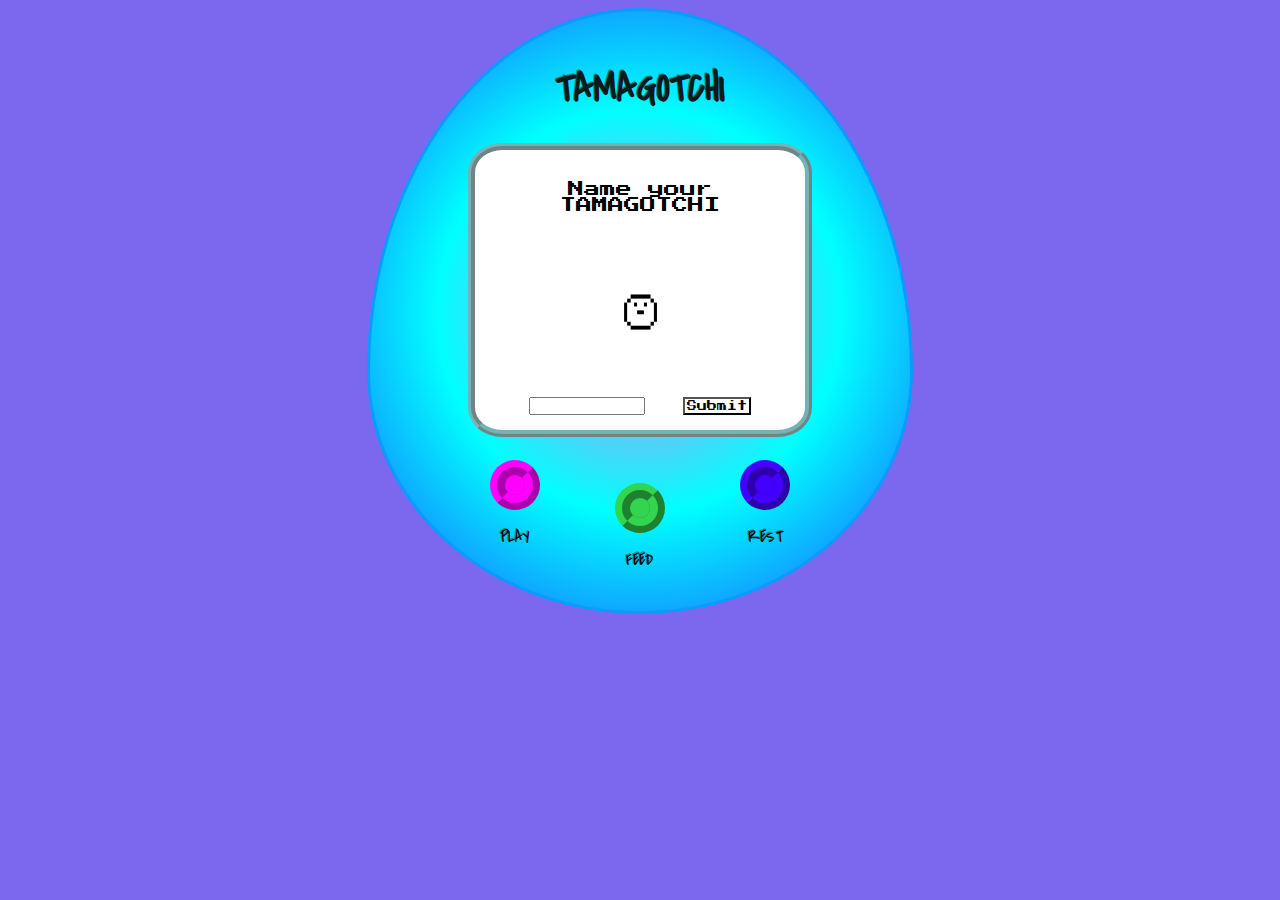
==== tamagotchi.html @ 7ec3b57d "Adds animation effects to sprites, adds countdowns and clickable buttons for boredom, hunger, and sl" ====
<!DOCTYPE html>
<html lang="en">
<head>
  <meta charset="UTF-8">
  <meta http-equiv="X-UA-Compatible" content="IE=edge">
  <meta name="viewport" content="width=device-width, initial-scale=1.0">
  <title>TAMAGOTCHI</title>
  <script src="jquery-3.6.0.js" defer></script>
  <script src="tamagotchi.js" defer></script>
  <link href="tamagotchi.css" rel="stylesheet">
  <link rel="preconnect" href="https://fonts.googleapis.com">
  <link rel="preconnect" href="https://fonts.gstatic.com" crossorigin>
  <link href="https://fonts.googleapis.com/css2?family=Covered+By+Your+Grace&display=swap" rel="stylesheet">
  <link rel="preconnect" href="https://fonts.googleapis.com">
  <link rel="preconnect" href="https://fonts.gstatic.com" crossorigin>
  <link href="https://fonts.googleapis.com/css2?family=Press+Start+2P&display=swap" rel="stylesheet">
</head>
<body>
  <div id="console">
    <h1>TAMAGOTCHI</h1>
    <div id="screen">

      <div id="topscreen-start">
        <div class="screensides">
          <p>Name your TAMAGOTCHI</p>
        </div>
      </div>

      <div id="topscreen-gameplay" class="none">
        <div class="screensides none">
          <div id="namesquare" class="icons">
            <p id="playername">Dummy Name</p>
          </div>
          <div id="actionsquare" class="icons"></div>
          <div id="agesquare" class="icons">
            <p>Age:</p>
            <p id="age">0</p>
          </div>
        </div>
      </div>

      <img src="egg.jpg" class="egg">
      <!-- <div id="tamagotchi-gameplay" class ="none"> -->
        <img src="tamagotchi.jpg" class="creature none">
      <!-- </div> -->

      <div id="bottomscreen-start">
        <div class="screensides">
          <input type="text" id="name" name="name" required minlength="1" maxlength="8" size="10">
          <button class="submitname" type="submit" onclick="hatchTamagotchi(value)">Submit</button>
        </div>
      </div>
      <div id="bottomscreen-gameplay" class="none">
        <div class="screensides">
          <div id="playmeter" class="icons">
            <p>Boredom:</p>
            <p id="boredom">0</p>  
          </div>
          <div id="foodmeter" class="icons">
            <p>Hunger:</p>
            <p id="hunger">0</p>
          </div>
          <div id="restmeter" class="icons">
            <p>Sleepiness:</p>
            <p id="sleepiness">0</p>
          </div>
        </div>  
      </div>
    </div>    
    <div id="buttoncontainer">
      <div id="playcontainer">
        <button id="play" class="hover"></button>
        <p class="buttontext">PLAY</p>
      </div>
      <div id="feedcontainer">
        <button id="feed" class="hover"></button>
        <p class="buttontext">FEED</p>
      </div>
      <div id="restcontainer">
        <button id="rest" class="hover"></button>
        <p class="buttontext">REST</p>
      </div> 
    </div>  
  </div>
</body>
</html>
---- tamagotchi.css ----
body {
  font-family: 'Covered By Your Grace', cursive;
  background-color: mediumslateblue;
}
.hover:hover {
  cursor: pointer;
  transform: scale(1.15);
  box-shadow: 0 5px 15px rgba(0, 0, 0, 0.3);
}
.none {
  display: none;
}
#console {
  margin: auto;
  width: 50%;
  display: flex;
  flex-direction: column;
  justify-content: center;
  align-items: center;
  flex-wrap: wrap;
  background: radial-gradient(circle at center, rgb(230, 124, 236), rgb(0, 255, 255), rgb(29, 78, 255) 100%);
  width: 540px;
  height: 600px;
  border-style: solid;
  border-radius: 50% 50% 50% 50% / 60% 60% 40% 40%;
  border-color: rgb(10, 155, 255);
}
h1 {
  font-size: 40px;
  color: rgb(9, 27, 27);
  text-shadow: -1px -1px 0px rgb(17, 113, 108, 0.73), -1px -1px 0px rgba(31, 197, 200, 0.8);
}
#screen {
  display: flex;
  flex-direction: column;
  height: 250px;
  width: 300px;
  background-color: white;
  border: 2mm ridge rgba(8, 119, 123, 0.559);
  border-radius: 10%;
  padding: 15px;
}
.nightscreen {
  background-color: midnightblue;
}
.egg {
  margin: auto;
  width: 50%;
  height: 50px;
  width: 50px;
  animation-duration: 2s;
  animation-name: bounce;
  animation-iteration-count: infinite;
  animation-direction: alternate;
}
.creature {
  margin: auto;
  width: 50%;
  height: 65px;
  width: 65px;
  animation-duration: 2s;
  animation-name: slide;
  animation-iteration-count: infinite;
  animation-direction: alternate;
}
@keyframes bounce {
  from {
    margin-top: 10%;
    height: 70px;
  }
  to {
    margin-bottom: 10%;
    width: 70px;
  }
}
@keyframes slide {
  from {
    margin-left: 65%;
  }
  to {
    margin-right: 65%;
  }
}
.screensides {
  display: flex;
  flex-direction: row;
  justify-content: space-evenly;
}
#topscreen-start {
  font-family: 'Press Start 2P', cursive;
}
#bottomscreen-start {
  font-family: 'Press Start 2P', cursive;
}
#name {
  font-size: 10px;
  font-family: 'Press Start 2P', cursive;
  padding: 2px;
}
.submitname {
  font-size: 10px;
  font-family: 'Press Start 2P', cursive;
  background-color: white;
  padding: 2px;
}
.icons {
  font-size: 5.5px;
  font-family: 'Press Start 2P', cursive;
  display: flex;
  flex-direction: column;
  justify-content: space-around;
  align-items: center;
  border-style: solid;
  border-radius: 20%;
  height: 50px;
  width: 60px;
}
p {
  text-align: center;
}
.buttontext {
  text-shadow: -1px -1px 0px rgb(17, 113, 108, 0.73), -1px -1px 0px rgba(31, 197, 200, 0.8);
}
#buttoncontainer {
  height: 150px;
  width: 300px;
  display: flex;
  flex-direction: row;
  justify-content: space-between;
  align-items: center;
  
}
#playcontainer {
  display: flex;
  flex-direction: column;
  align-items: center;
}
#play {
  background-color: magenta;
  height: 50px;
  width: 50px;
  border: 4mm ridge magenta;
  border-radius: 50px;
  transition: 0.2s ease-in-out;
}
#feedcontainer {
  display: flex;
  flex-direction: column;
  align-items: center;
  align-self: flex-end;
}
#feed {
  background-color: rgb(51, 213, 78);
  height: 50px;
  width: 50px;
  border: 4mm ridge rgb(51, 213, 78);
  border-radius: 50px;
  transition: 0.2s ease-in-out;
}
#restcontainer {
  display: flex;
  flex-direction: column;
  align-items: center;
}
#rest {
  background-color: rgb(68, 0, 255);
  height: 50px;
  width: 50px;
  border: 4mm ridge rgb(68, 0, 255);
  border-radius: 50px;
  transition: 0.2s ease-in-out;
}
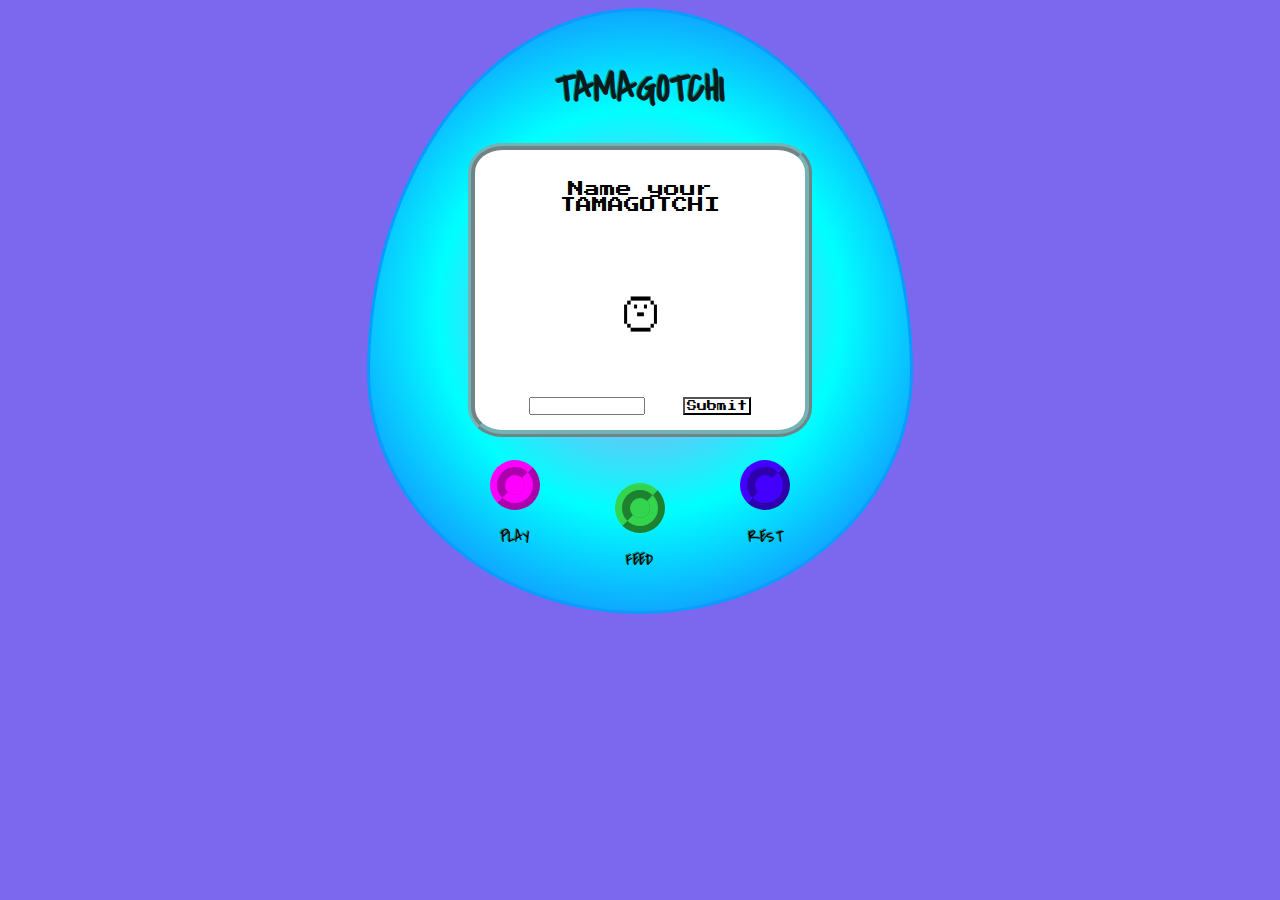
==== commit cf735b47: "Fixes issues with play icons stacking on top of each other when pressed sequentially in a short amou" ====
--- a/tamagotchi.html
+++ b/tamagotchi.html
@@ -22,7 +22,7 @@
 
       <div id="topscreen-start">
         <div class="screensides">
-          <p>Name your TAMAGOTCHI</p>
+          <p id="starttext">Name your TAMAGOTCHI</p>
         </div>
       </div>
 
@@ -31,7 +31,11 @@
           <div id="namesquare" class="icons">
             <p id="playername">Dummy Name</p>
           </div>
-          <div id="actionsquare" class="icons"></div>
+          <div id="actionsquare" class="icons none">
+            <img src="play.jpg" id="playicon" class="none">
+            <img src="food.jpg" id="foodicon" class="none">
+            <img src="rest.jpg" id="resticon" class="none">
+          </div>  
           <div id="agesquare" class="icons">
             <p>Age:</p>
             <p id="age">0</p>
@@ -40,14 +44,14 @@
       </div>
 
       <img src="egg.jpg" class="egg">
-      <!-- <div id="tamagotchi-gameplay" class ="none"> -->
-        <img src="tamagotchi.jpg" class="creature none">
-      <!-- </div> -->
+      <img src="tamagotchi.jpg" class="creature none">
+      <p id="deathtext" class="none"></p>
+      <img src="death.jpg" class="deathicon none">
 
       <div id="bottomscreen-start">
         <div class="screensides">
           <input type="text" id="name" name="name" required minlength="1" maxlength="8" size="10">
-          <button class="submitname" type="submit" onclick="hatchTamagotchi(value)">Submit</button>
+          <button class="submitname hover" type="submit" onclick="hatchTamagotchi(value)">Submit</button>
         </div>
       </div>
       <div id="bottomscreen-gameplay" class="none">
--- a/tamagotchi.css
+++ b/tamagotchi.css
@@ -5,7 +5,6 @@
 .hover:hover {
   cursor: pointer;
   transform: scale(1.15);
-  box-shadow: 0 5px 15px rgba(0, 0, 0, 0.3);
 }
 .none {
   display: none;
@@ -41,7 +40,30 @@
   padding: 15px;
 }
 .nightscreen {
+  display: flex;
+  flex-direction: column;
+  height: 250px;
+  width: 300px;
   background-color: midnightblue;
+  border: 2mm ridge rgba(8, 119, 123, 0.559);
+  border-radius: 10%;
+  padding: 15px;
+}
+#foodicon {
+  height: 50px;
+  width: 40px;
+}
+#playicon {
+  height: 40px;
+  width: 50px;
+}
+#resticon {
+  height: 50px;
+  width: 40px;
+}
+#deathtext {
+  font-family: 'Press Start 2P', cursive;
+  padding: 0px 0px 4px 0px;
 }
 .egg {
   margin: auto;
@@ -55,7 +77,6 @@
 }
 .creature {
   margin: auto;
-  width: 50%;
   height: 65px;
   width: 65px;
   animation-duration: 2s;
@@ -63,6 +84,15 @@
   animation-iteration-count: infinite;
   animation-direction: alternate;
 }
+.deathicon {
+  margin: auto;
+  width: 50px;
+  height: 60px;
+  animation-duration: 2s;
+  animation-name: fade;
+  animation-iteration-count: infinite;
+  animation-direction: alternate;
+}
 @keyframes bounce {
   from {
     margin-top: 10%;
@@ -81,6 +111,13 @@
     margin-right: 65%;
   }
 }
+@keyframes fade {
+  0%   {opacity:1}
+  25%  {opacity: 0.5}
+  50%  {opacity:0}
+  75%  {opacity: 0.5}
+  100% {opacity:1}
+}
 .screensides {
   display: flex;
   flex-direction: row;
@@ -89,6 +126,9 @@
 #topscreen-start {
   font-family: 'Press Start 2P', cursive;
 }
+#starttext {
+  padding: 0px 0px 4px 0px;
+} 
 #bottomscreen-start {
   font-family: 'Press Start 2P', cursive;
 }
@@ -169,4 +209,4 @@
   border: 4mm ridge rgb(68, 0, 255);
   border-radius: 50px;
   transition: 0.2s ease-in-out;
-}+}
